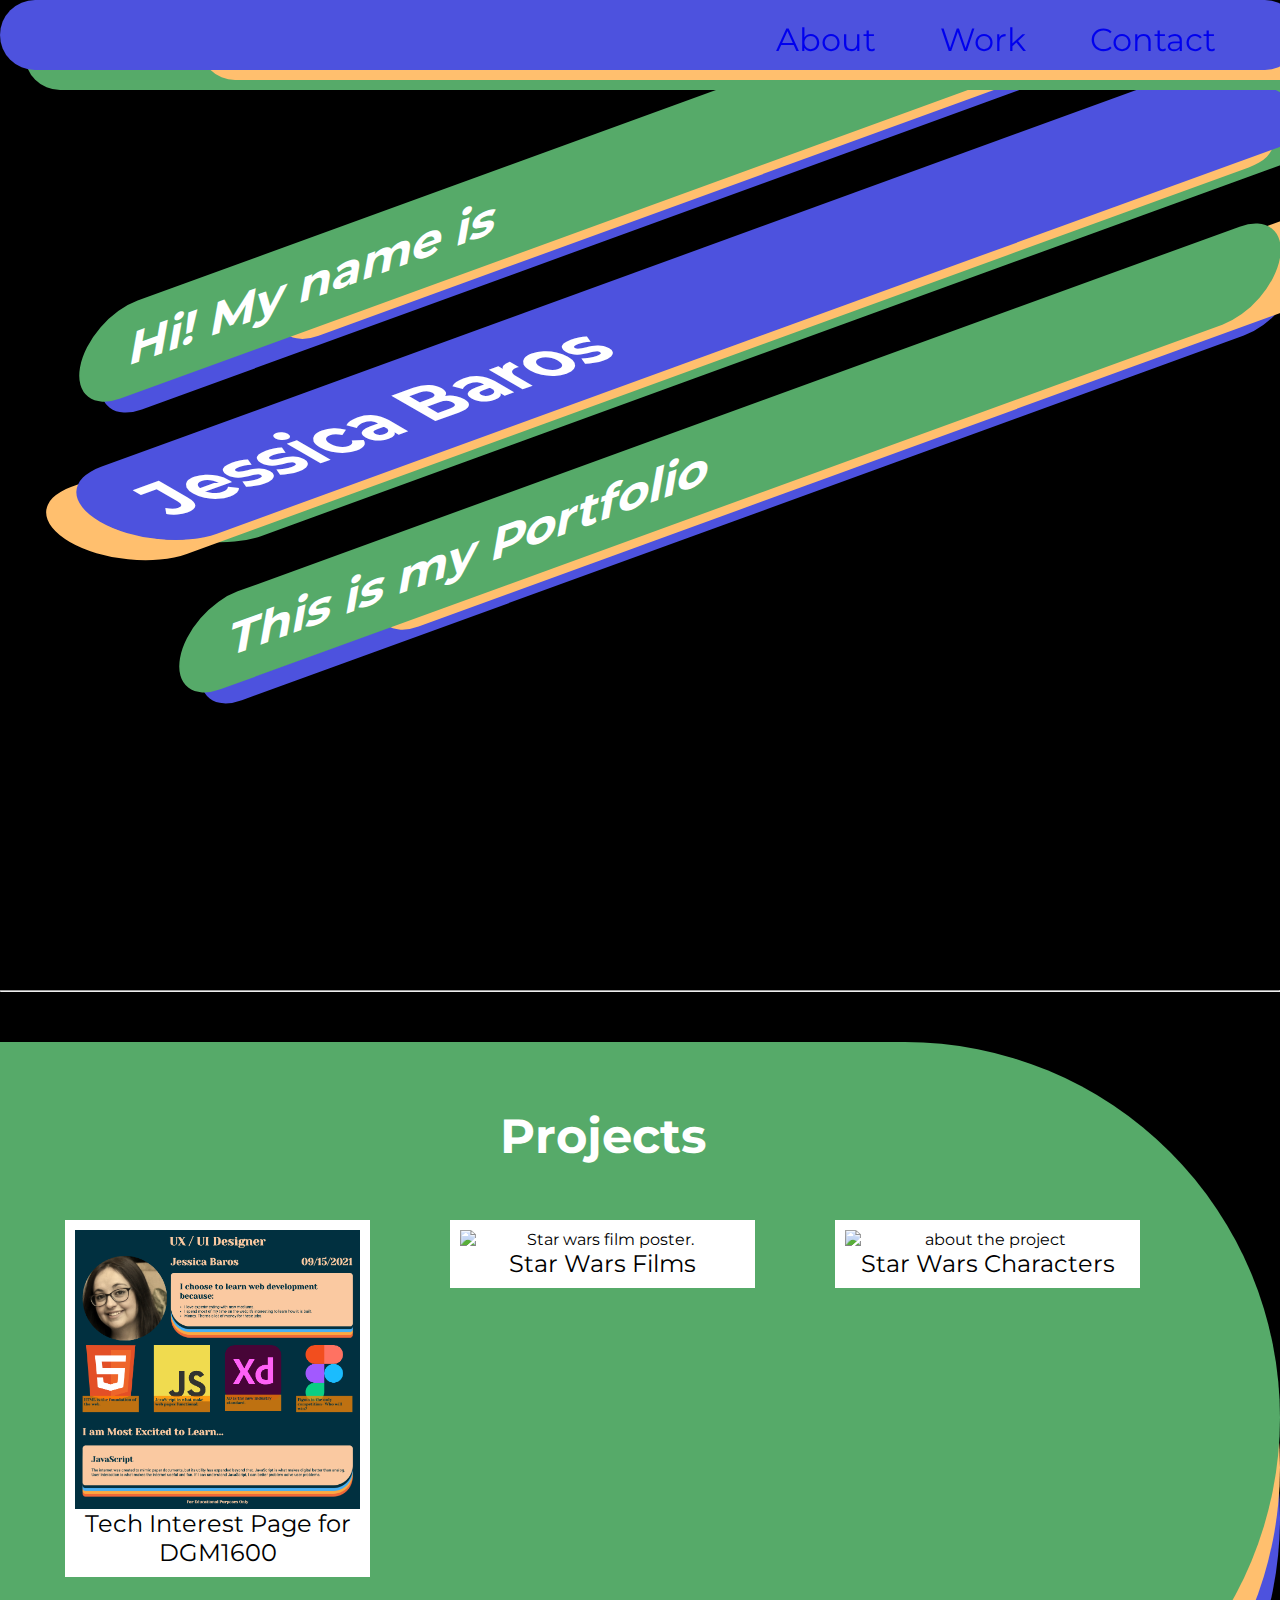
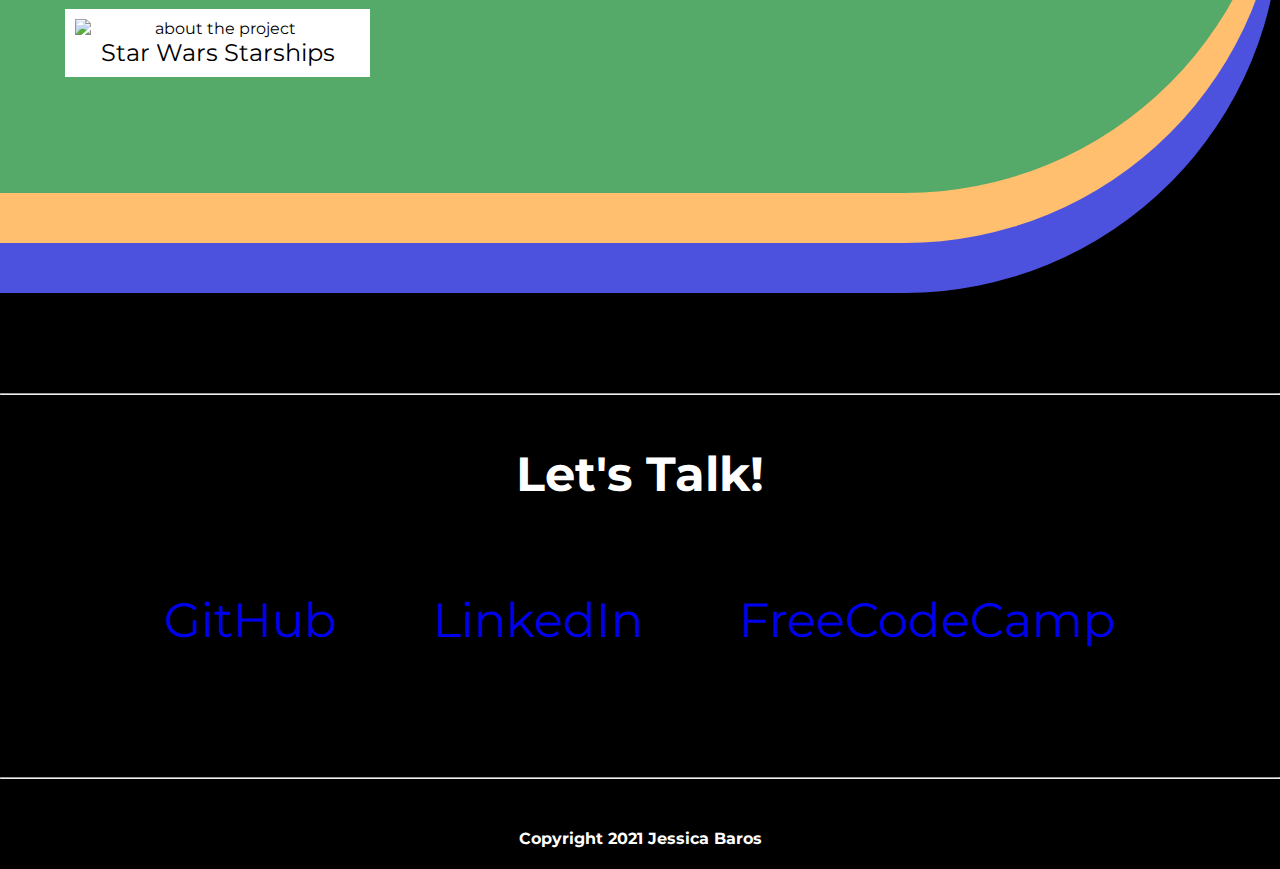
==== index.html @ e7772ab5 "inital structure for starships" ====
<!DOCTYPE html>
<html lang="en">
<head>
    <meta charset="UTF-8">
    <meta http-equiv="X-UA-Compatible" content="IE=edge">
    <meta name="viewport" content="width=device-width, initial-scale=1.0">
    <title>Jessica's Portfolio</title>
    <link rel="stylesheet" href="style.css">
    <link rel="preconnect" href="https://fonts.googleapis.com">
  <link rel="preconnect" href="https://fonts.gstatic.com" crossorigin>
  <link href="https://fonts.googleapis.com/css2?family=Montserrat:wght@100;900&display=swap" rel="stylesheet">

    <!----------------------------------------------------Icon library-->
    <link
    rel="stylesheet"
    href="https://use.fontawesome.com/releases/v5.8.2/css/all.css"
    integrity="sha384-oS3vJWv+0UjzBfQzYUhtDYW+Pj2yciDJxpsK1OYPAYjqT085Qq/1cq5FLXAZQ7Ay"
    crossorigin="anonymous"/>
</head>
<body>

<!----------------------------------------------------Navigation-->
<nav id="navbar">
  <ul>
    <a href="#welcome-section">
      <li>
      About
      </li>
    </a>
    <a href="#projects">
      <li>
      Work
      </li>
    </a>
    <a href="#contact">
      <li>
      Contact
      </li>
    </a>
  </ul>
</nav>

  <!--------------------------------------------Welcome-Section-->
<header id="welcome-section">
  <h2 class="slantedtextdown">Hi! My name is</h2>
  <h1 class="slantedtextup">Jessica Baros</h1>
  <h2 id="lineThree" class="slantedtextdown">This is my Portfolio</h2>

</header>
<main>
  <hr>
  <!-------------------------------------------------Projects-->
<section id="projects">
  
  <h2>
    Projects
  </h2>
  <div class="project-grid">
    <a href="https://jessicabaros.github.io/practiceProject01/"><figure class="project-tile">
      <img src="./images/PracticeProject01.png" alt="Practice Project for DGM1600">
      <figcaption>
        Tech Interest Page for DGM1600
      </figcaption>
    </figure>
    </a>
    <a href="/films/index.html"><figure class="project-tile">
      <img src="https://starwars-visualguide.com/assets/img/films/1.jpg" alt="Star wars film poster.">
      <figcaption>
        Star Wars Films
      </figcaption>
    </figure>
    </a>
    <a href="/characters/index.html"><figure class="project-tile">
      <img src="https://starwars-visualguide.com/assets/img/characters/1.jpg" alt="about the project">
      <figcaption>
        Star Wars Characters
      </figcaption>
    </figure>
    </a>
    <a href="/starships/index.html"><figure class="project-tile">
      <img src="https://picsum.photos/400/400" alt="about the project">
      <figcaption>
        Star Wars Starships
      </figcaption>
    </figure>
    </a>
  </div>
</section>

  <!------------------------------------------------Contact-->
<section id="contact">
  <hr>
  <h2>
    Let's Talk!
  </h2>
  <div>
    <a id="profile-link" href="https://github.com/JessicaBaros" target="_blank"><i class="fab fa-github"></i>GitHub</a>
    <a class="profile-links" href="https://www.linkedin.com/in/jessica-baros" target="_blank"><i class="fab fa-linkedin"></i>LinkedIn</a>
    <a class="profile-links" href="https://www.freecodecamp.org/jessica22baros" target="_blank"><i class="fab fa-free-code-camp"></i> FreeCodeCamp</a>
</div>
</section>
</main>
<footer>
  <hr>
<h4>
Copyright 2021 Jessica Baros</h4>
</footer>  
</body>


</html>
---- style.css ----
/************************************************* Default*/
:root {
  --primary-color:black;
  --secondary-color:#4D52DE;
  --primaryword-color:white;
  --secondaryword-color:black;
  --firstaccent-color:#FFBF6E;
  --secondaccent-color:#56AA69;

  font-family: 'Montserrat', sans-serif;
  
}
html {
  scroll-behavior: smooth;
}
body {
    background: var(--primary-color);
    padding:0px;
    margin:0px;
    color: var(--primaryword-color);
    
  }
  a {
    text-decoration: none;
    transition: all .9s ease;
  }
  a:visited {
    color:inherit;
  }
  a:hover {
    transform: scale(1.2);
  }
  hr {
    margin:50px 0px 50px 0px
  }
  /*******************************Navigation*/
  nav {
    position:fixed;
    top:0px;
    width:100%;
    height:50px;
    background: var(--secondary-color);
    z-index:1;
    border-radius: 50px;
    padding:10px;
    box-shadow:
        200px 10px 0 0px var(--firstaccent-color),
        25px 20px 0 0px var(--secondaccent-color);
    font-size: 2em;
  }
  nav ul {
    display:flex;
    list-style:none;
    justify-content:flex-end;
    margin:10px;
  }
  nav li {
    padding-right:2em;
  }
  /**************************Welcome-Section*/
  header {
    position:relative;
    top:60px;
    
  }
  #welcome-section {
    height:100vh;
  }
.slantedtextup {
  transform:skew(60deg, -20deg) scaleY(.56667);
  background-color: var(--secondary-color);
  padding:20px 20px 20px 50px;
  margin-left: 100px;
  margin-top:50px;
  border-radius: 60px;
  box-shadow:
  -40px 10px 0 0px var(--firstaccent-color),
  25px 20px 0 0px var(--secondaccent-color);
}
.slantedtextdown {
  transform:skew(-10deg, -20deg) scaleY(1);
  background-color: var(--secondaccent-color);
  padding:20px 20px 20px 50px;
  margin-left: 80px;
  border-radius: 50px;
  box-shadow:
  200px 10px 0 0px var(--firstaccent-color),
  25px 20px 0 0px var(--secondary-color);
}
#lineThree {
  margin-left:180px;
}
h1 {
  font-size: 4em;
}
h2 {
  font-size: 3em;
}
/*********************************Projects*/
#projects {
  background: var(--secondaccent-color);
  border-radius: 0px 500px 500px 0px;
  padding:25px 100px 100px 25px;
  box-shadow:
  0px 50px 0 0px var(--firstaccent-color),
  0px 100px 0 0px var(--secondary-color);
  text-align: center;
  margin-bottom: 200px;
}
.project-grid {
  display: grid;
  grid-template-columns: repeat(auto-fit, minmax(320px, 1fr));
}
figure {
  display: flex;
  flex-direction: column;
  background: var(--primaryword-color);
  color: var(--secondaryword-color);
  padding: 10px;
  
}
figure img {
  
  max-height:400px;
}
figcaption {
  font-size: 1.5em;
  text-align: center;
  
}
/**********************************Contact*/
#contact {
  text-align: center;
  
}
#contact div {
  display: flex;
  justify-content: center;
  flex-wrap: wrap;
}
#contact a {
  padding: 1em;
  font-size: 3em;

}

footer {
  text-align: center;
  margin-top: 5em;
}

/********************************************Break Points*/
@media screen and (max-width: 425px) {
    h1 {
      font-size: 3em;

    }
    h2 {
      font-size: 1.3em;

    }
    nav {
      font-size: 1em;
    }
    #contact a {
      font-size: 2em;

    }
}
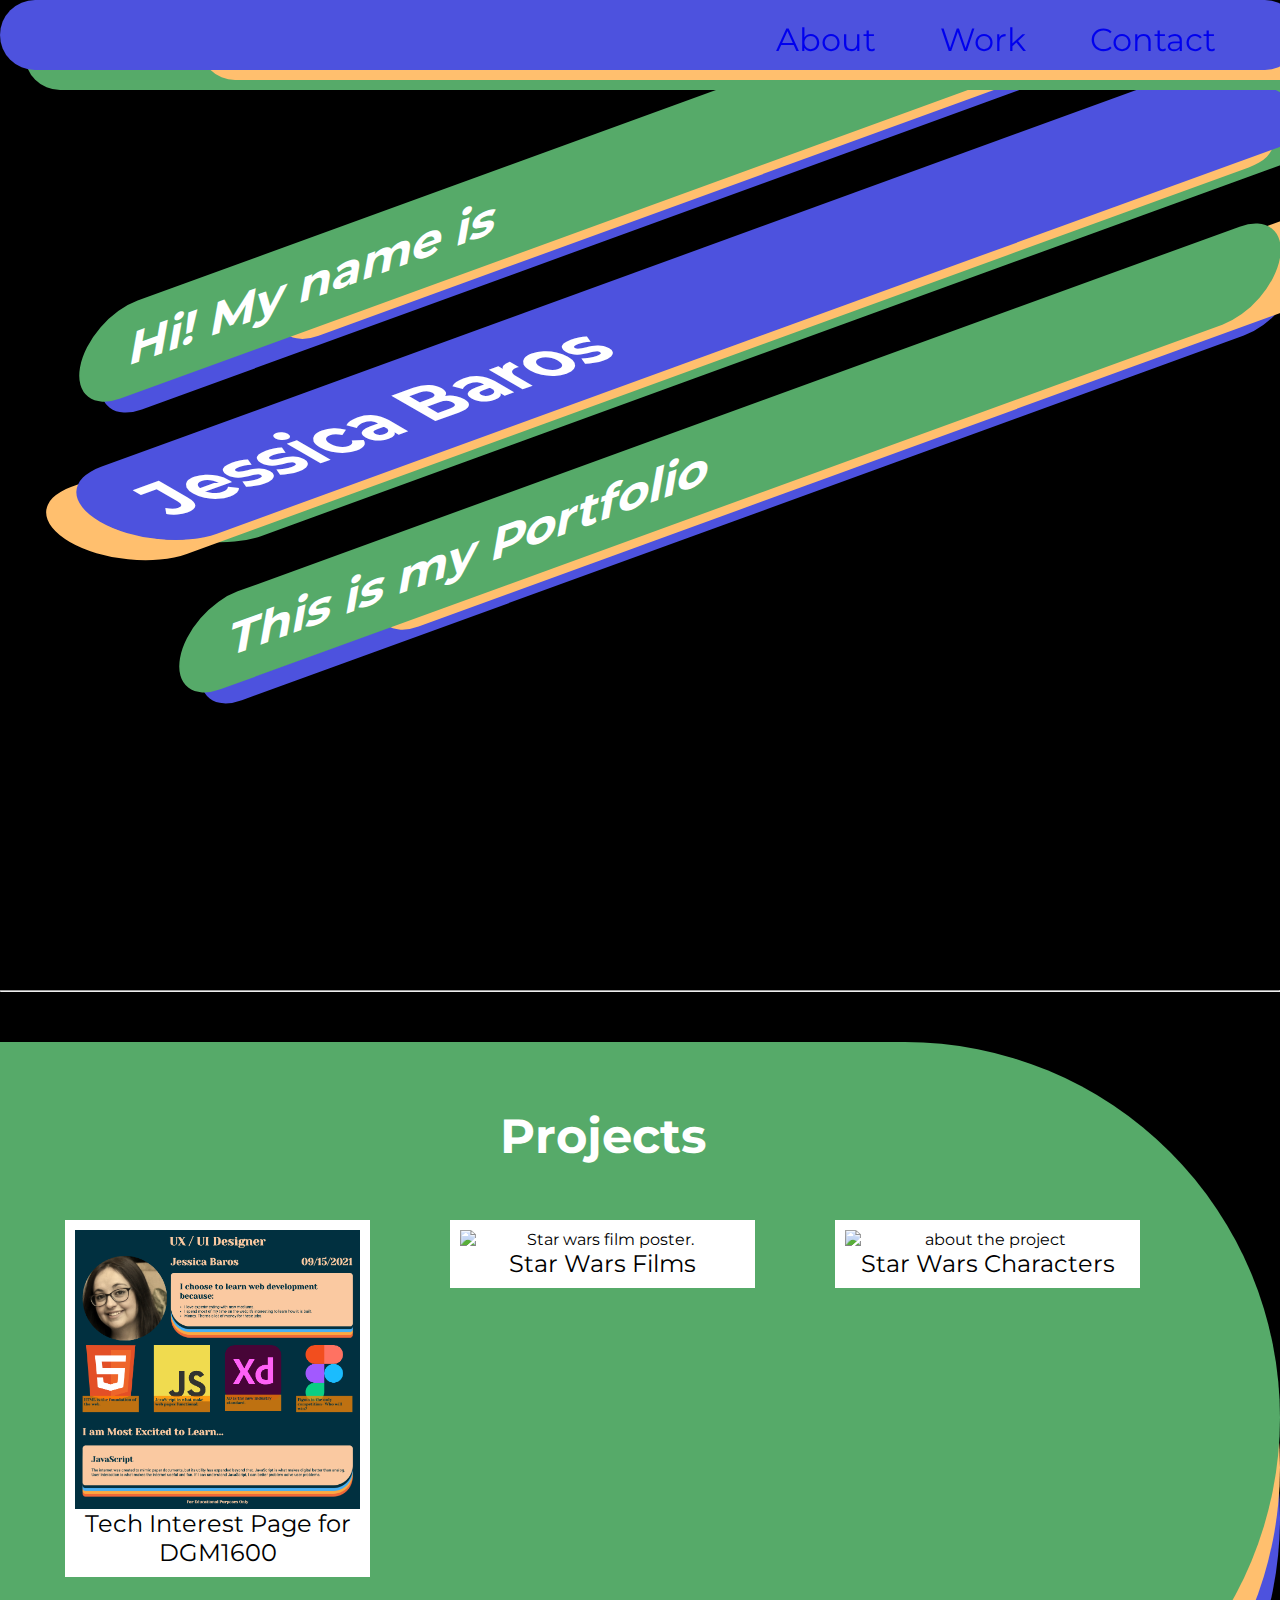
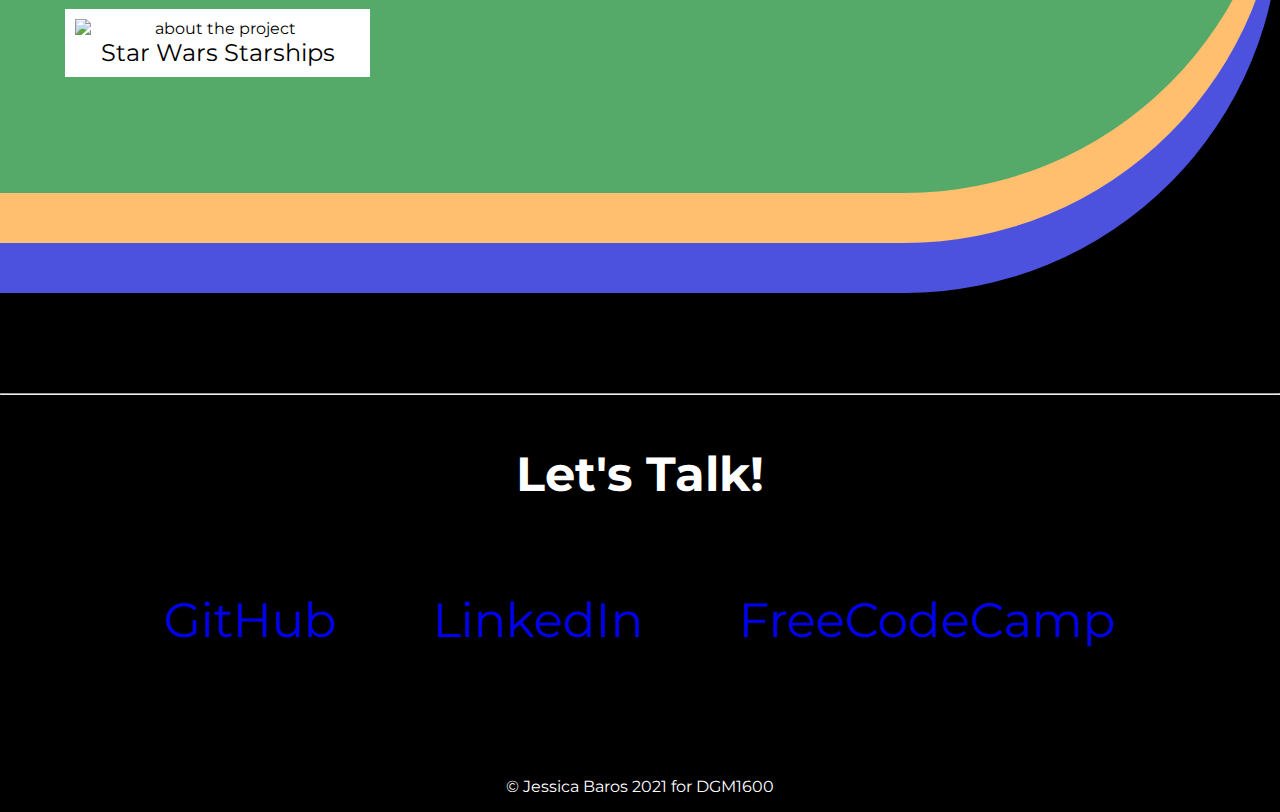
==== commit 5128c575: "begining to populate Starships" ====
--- a/index.html
+++ b/index.html
@@ -101,10 +101,8 @@
 </section>
 </main>
 <footer>
-  <hr>
-<h4>
-Copyright 2021 Jessica Baros</h4>
-</footer>  
+  <p>&copy Jessica Baros 2021 for DGM1600</p>
+</footer> 
 </body>
 
 
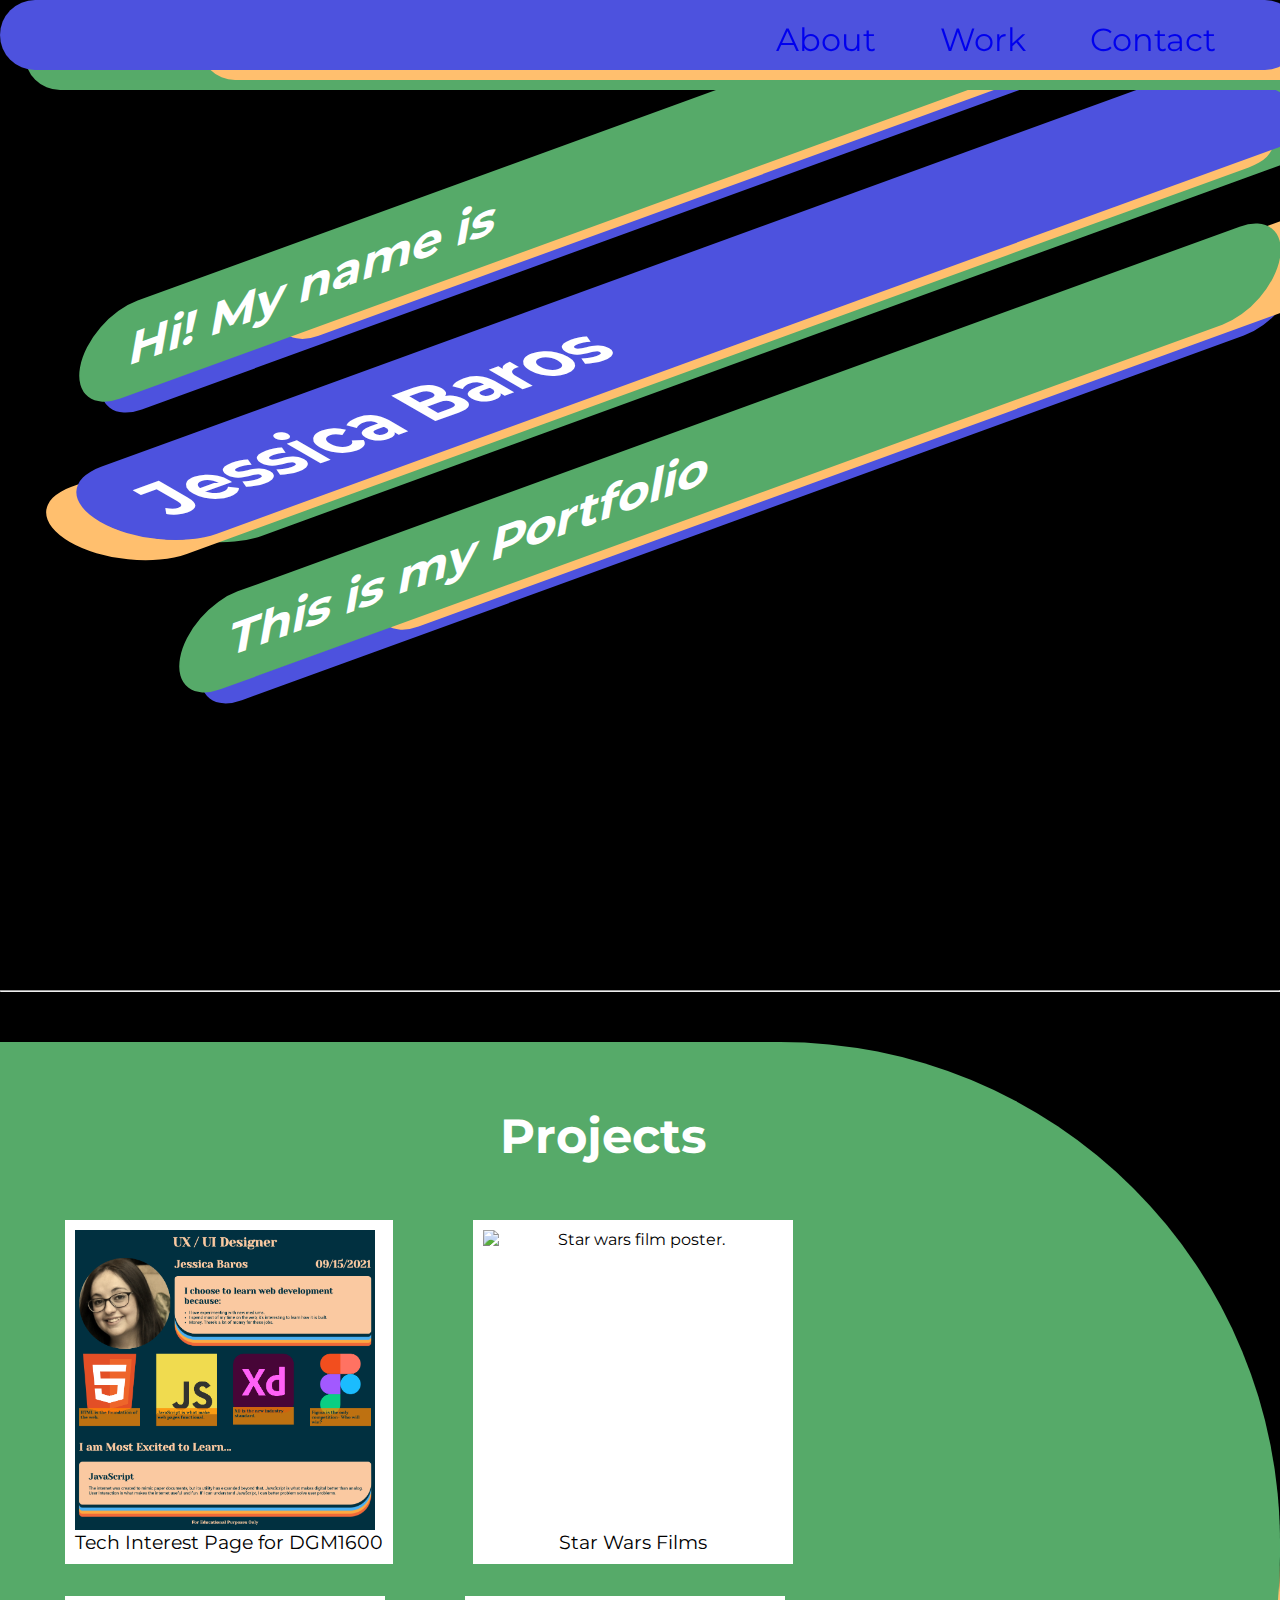
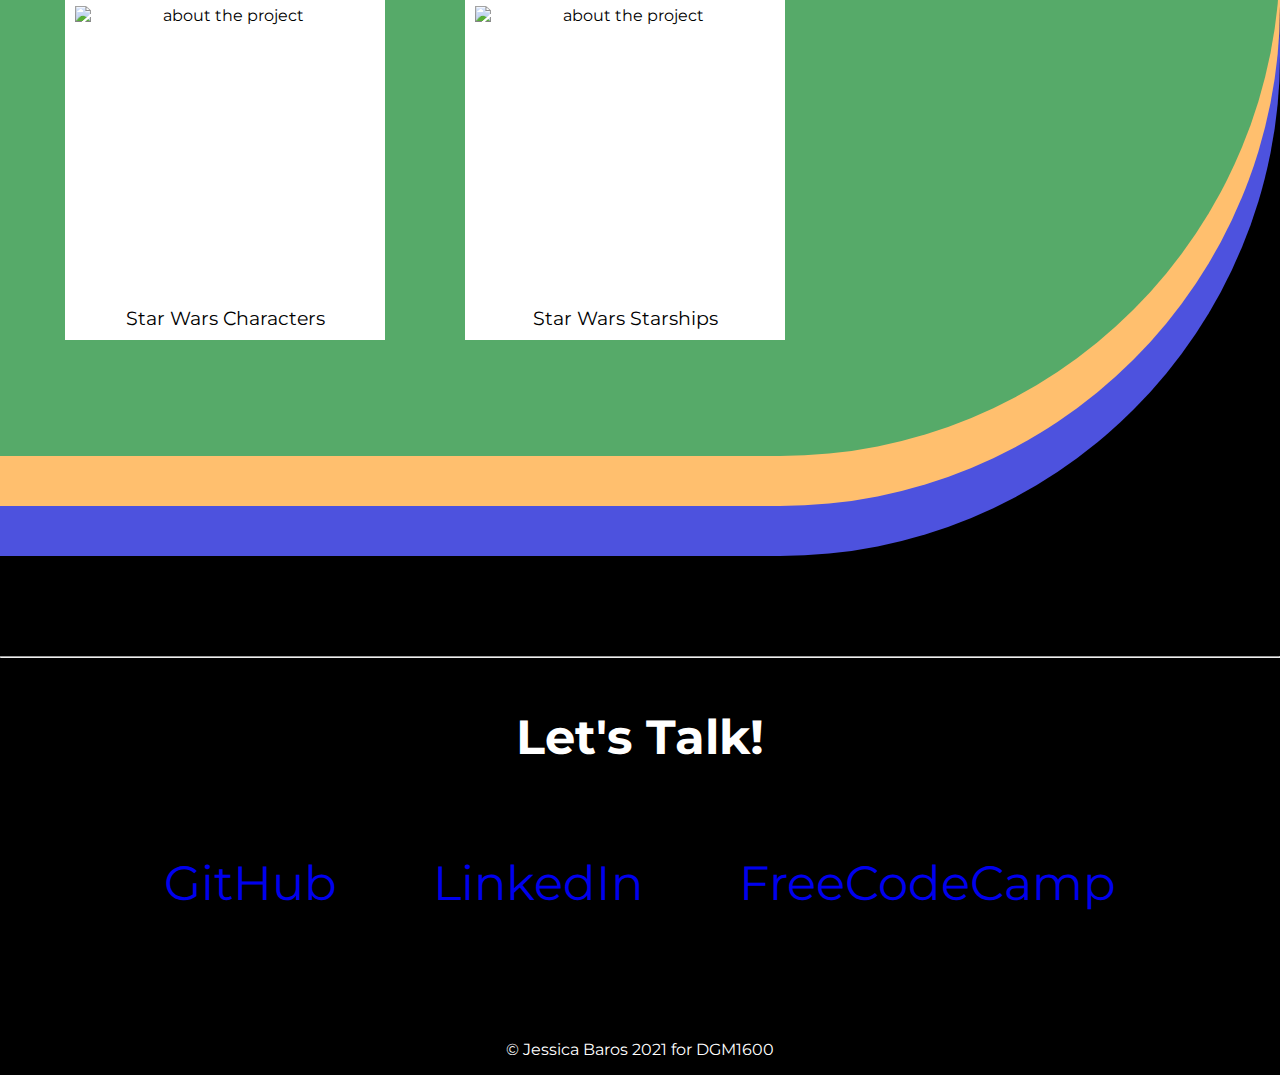
==== commit 4bcb03b0: "fixing misc broken items" ====
--- a/index.html
+++ b/index.html
@@ -17,10 +17,10 @@
     integrity="sha384-oS3vJWv+0UjzBfQzYUhtDYW+Pj2yciDJxpsK1OYPAYjqT085Qq/1cq5FLXAZQ7Ay"
     crossorigin="anonymous"/>
 </head>
-<body>
+<body class="mybody">
 
 <!----------------------------------------------------Navigation-->
-<nav id="navbar">
+<nav id="navbar" class="mynavbar">
   <ul>
     <a href="#welcome-section">
       <li>
@@ -41,7 +41,7 @@
 </nav>
 
   <!--------------------------------------------Welcome-Section-->
-<header id="welcome-section">
+<header id="welcome-section"class="myheader">
   <h2 class="slantedtextdown">Hi! My name is</h2>
   <h1 class="slantedtextup">Jessica Baros</h1>
   <h2 id="lineThree" class="slantedtextdown">This is my Portfolio</h2>
@@ -78,7 +78,7 @@
     </figure>
     </a>
     <a href="/starships/index.html"><figure class="project-tile">
-      <img src="https://picsum.photos/400/400" alt="about the project">
+      <img src="https://starwars-visualguide.com/assets/img/starships/15.jpg" alt="about the project">
       <figcaption>
         Star Wars Starships
       </figcaption>
--- a/style.css
+++ b/style.css
@@ -1,3 +1,4 @@
+
 /************************************************* Default*/
 :root {
   --primary-color:black;
@@ -108,8 +109,9 @@
   margin-bottom: 200px;
 }
 .project-grid {
-  display: grid;
-  grid-template-columns: repeat(auto-fit, minmax(320px, 1fr));
+  display: flex;
+  flex-wrap: wrap;
+  
 }
 figure {
   display: flex;
@@ -117,15 +119,18 @@
   background: var(--primaryword-color);
   color: var(--secondaryword-color);
   padding: 10px;
+}  
+figure img {
+  width: 300px;
+  height: 300px;
+  object-fit: cover;
   
-}
-figure img {
-  
-  max-height:400px;
+
 }
 figcaption {
-  font-size: 1.5em;
+  font-size: 1.2em;
   text-align: center;
+  padding:0px;
   
 }
 /**********************************Contact*/
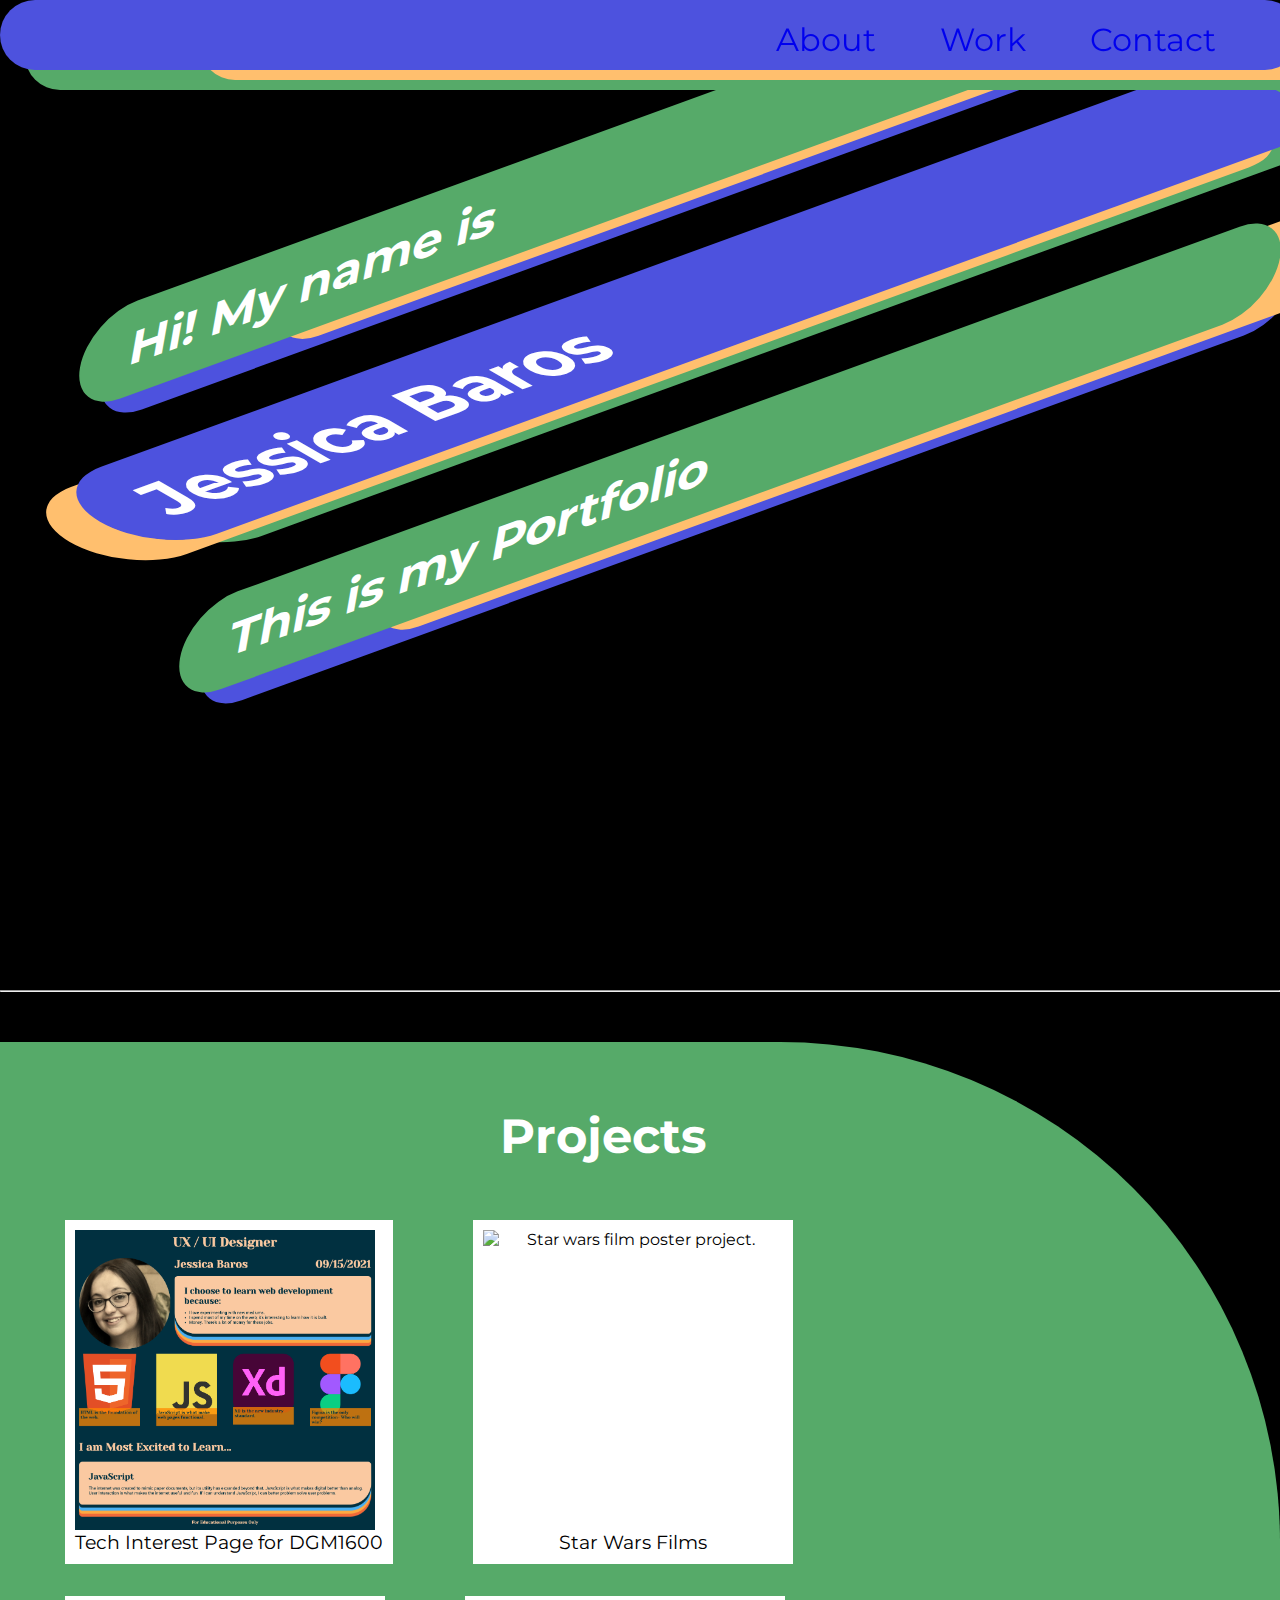
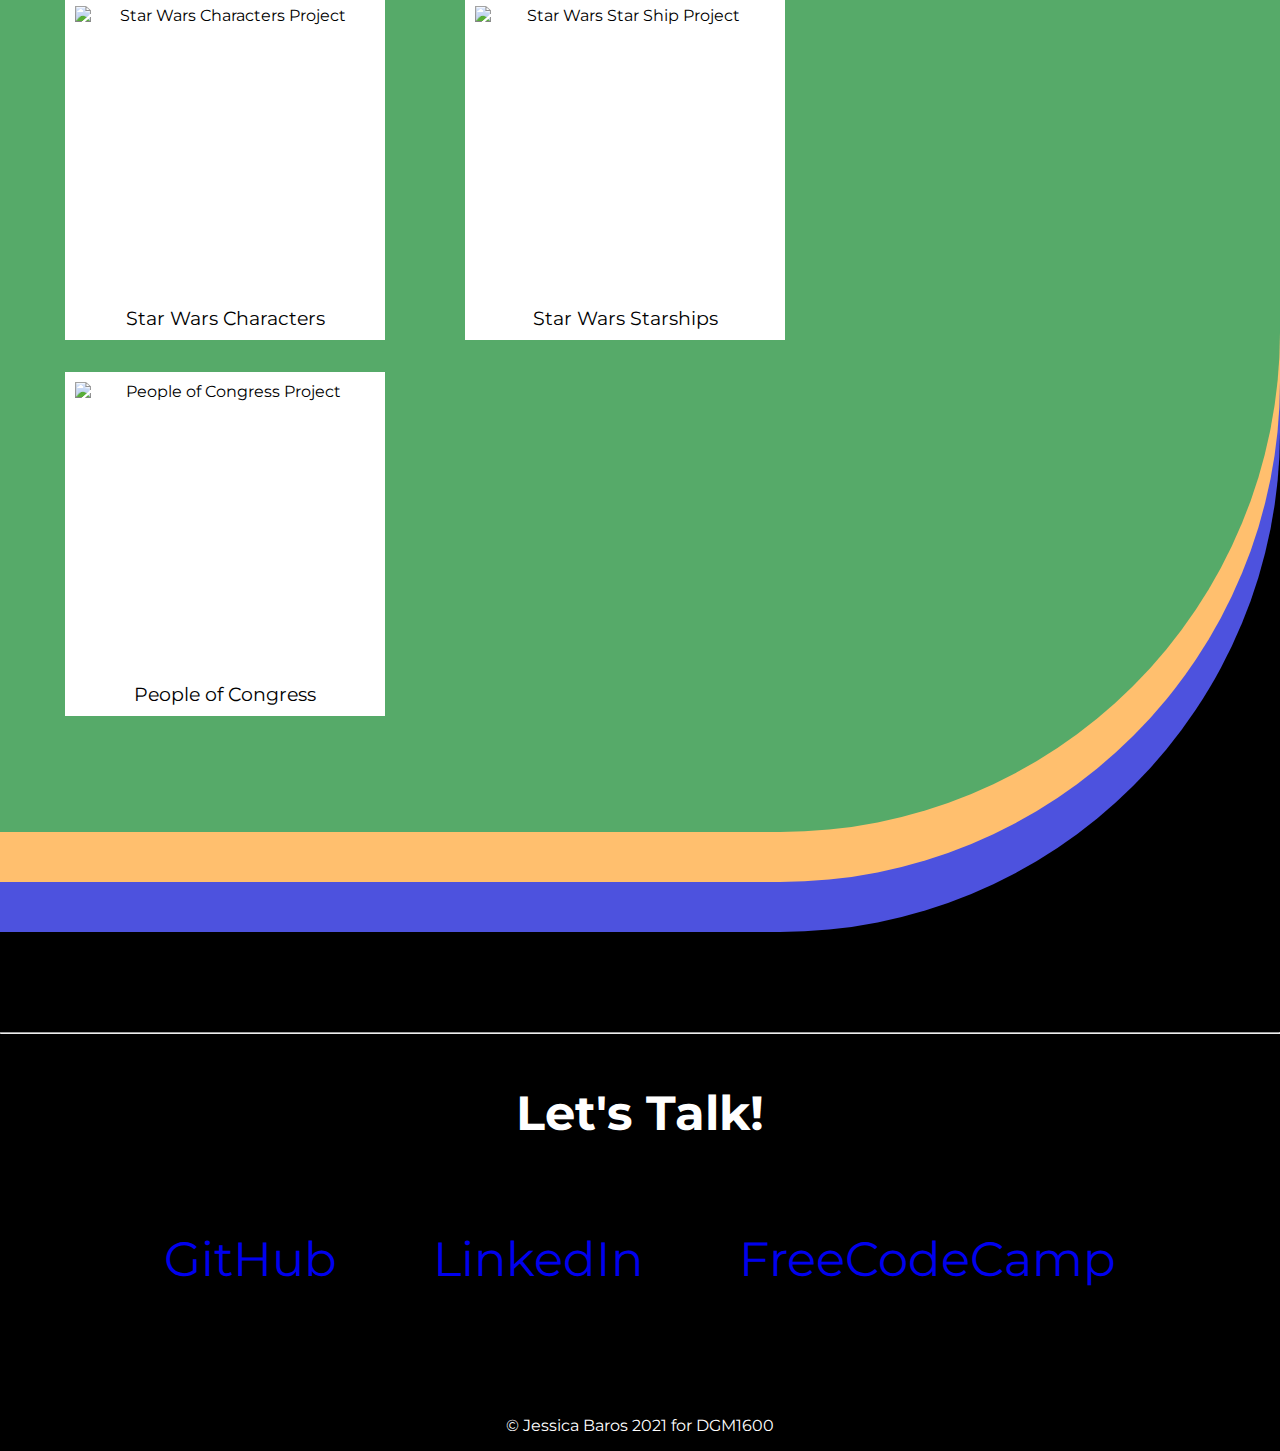
==== commit 8c37d10c: "added senators data and congress page" ====
--- a/index.html
+++ b/index.html
@@ -7,8 +7,8 @@
     <title>Jessica's Portfolio</title>
     <link rel="stylesheet" href="style.css">
     <link rel="preconnect" href="https://fonts.googleapis.com">
-  <link rel="preconnect" href="https://fonts.gstatic.com" crossorigin>
-  <link href="https://fonts.googleapis.com/css2?family=Montserrat:wght@100;900&display=swap" rel="stylesheet">
+    <link rel="preconnect" href="https://fonts.gstatic.com" crossorigin>
+    <link href="https://fonts.googleapis.com/css2?family=Montserrat:wght@100;900&display=swap" rel="stylesheet">
 
     <!----------------------------------------------------Icon library-->
     <link
@@ -64,23 +64,30 @@
     </figure>
     </a>
     <a href="/films/index.html"><figure class="project-tile">
-      <img src="https://starwars-visualguide.com/assets/img/films/1.jpg" alt="Star wars film poster.">
+      <img src="https://starwars-visualguide.com/assets/img/films/1.jpg" alt="Star wars film poster project.">
       <figcaption>
         Star Wars Films
       </figcaption>
     </figure>
     </a>
     <a href="/characters/index.html"><figure class="project-tile">
-      <img src="https://starwars-visualguide.com/assets/img/characters/1.jpg" alt="about the project">
+      <img src="https://starwars-visualguide.com/assets/img/characters/1.jpg" alt="Star Wars Characters Project">
       <figcaption>
         Star Wars Characters
       </figcaption>
     </figure>
     </a>
     <a href="/starships/index.html"><figure class="project-tile">
-      <img src="https://starwars-visualguide.com/assets/img/starships/15.jpg" alt="about the project">
+      <img src="https://starwars-visualguide.com/assets/img/starships/15.jpg" alt="Star Wars Star Ship Project">
       <figcaption>
         Star Wars Starships
+      </figcaption>
+    </figure>
+    </a>
+    <a href="/congress/index.html"><figure class="project-tile">
+      <img src="https://picsum.photos/200/300" alt="People of Congress Project">
+      <figcaption>
+        People of Congress
       </figcaption>
     </figure>
     </a>
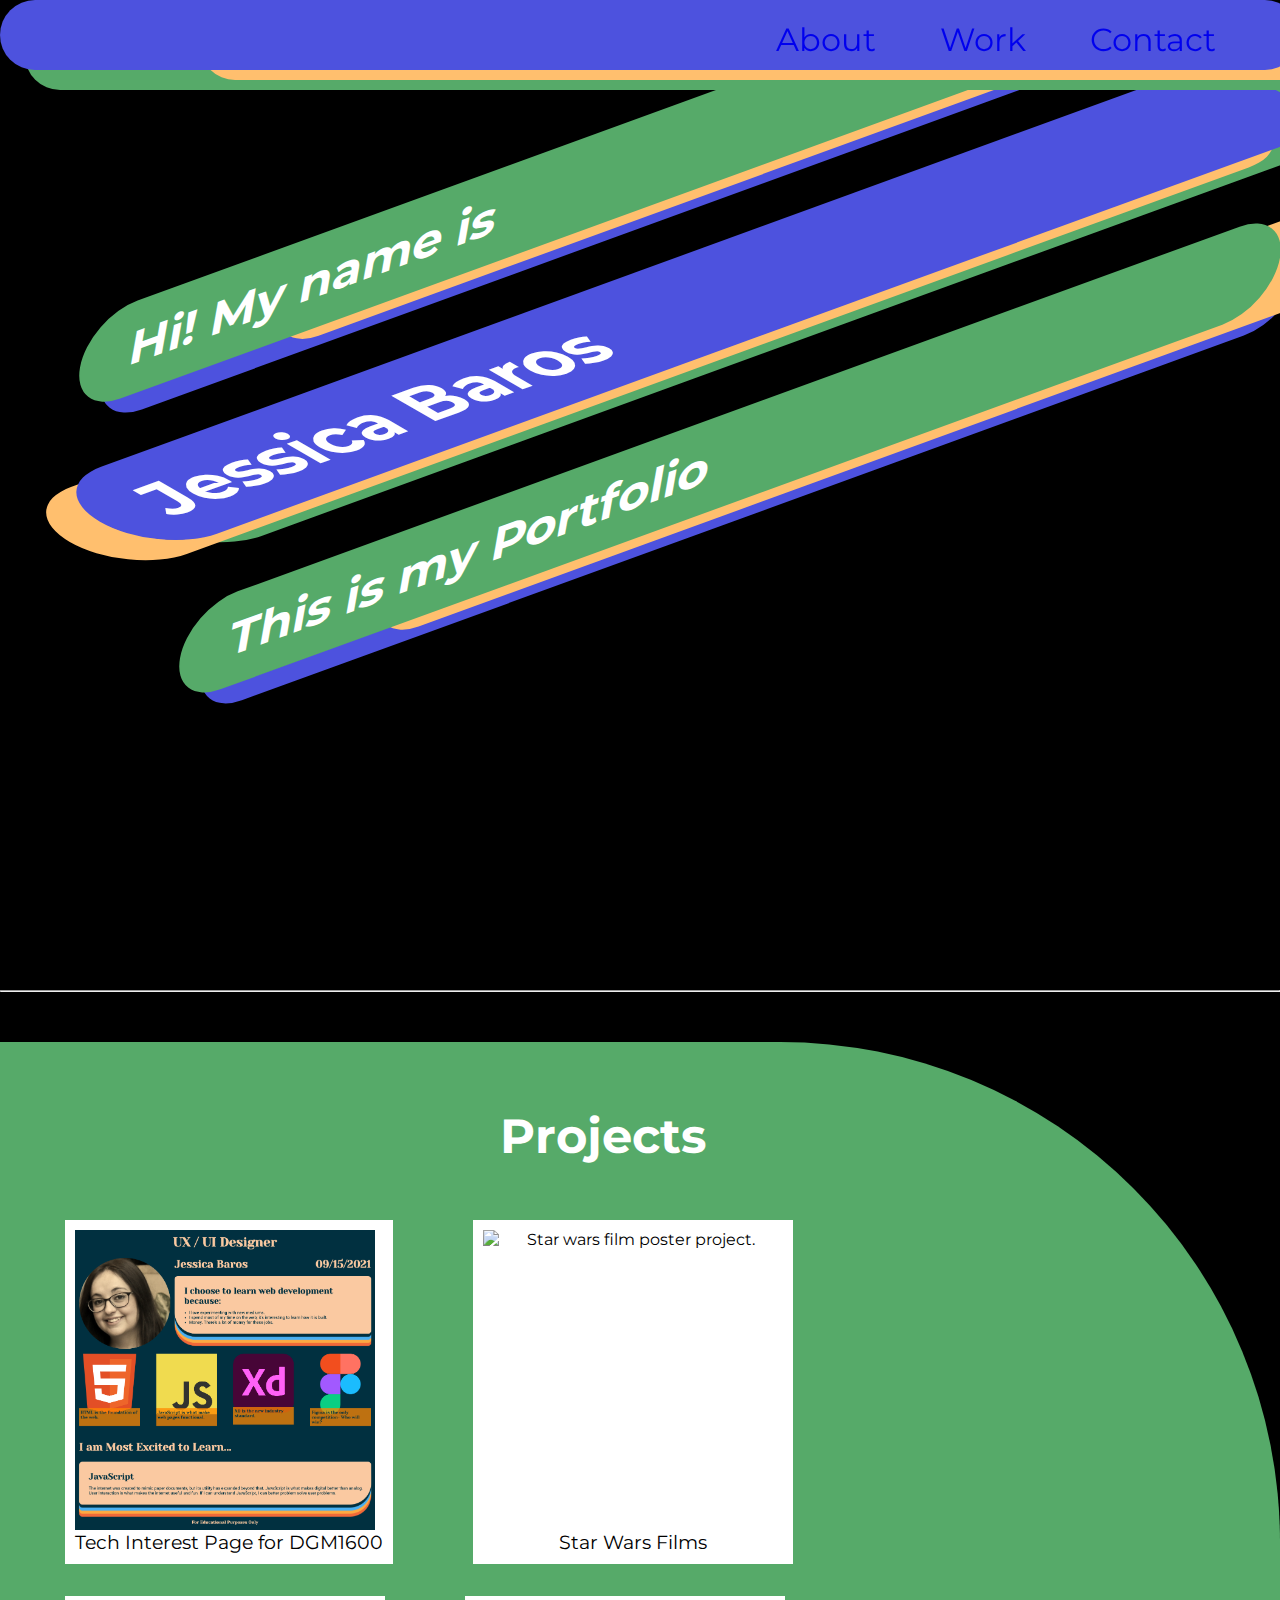
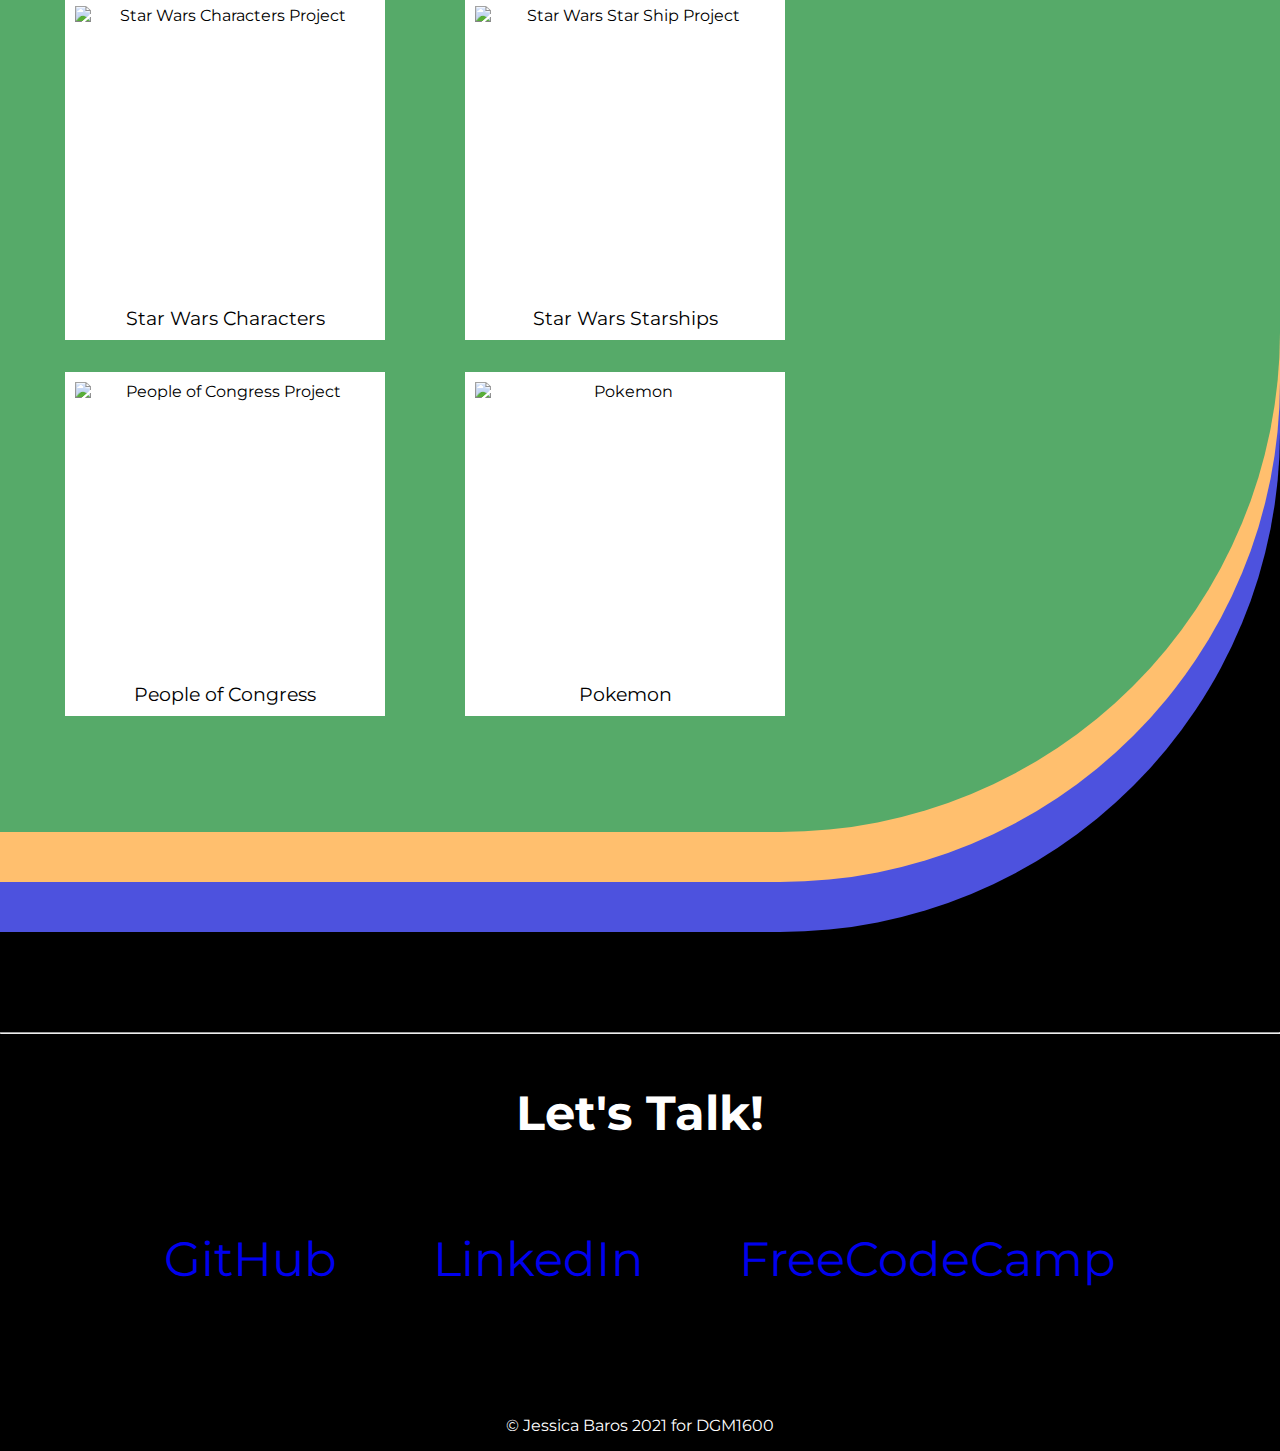
==== commit bfc58865: "begining card formats" ====
--- a/index.html
+++ b/index.html
@@ -91,6 +91,14 @@
       </figcaption>
     </figure>
     </a>
+  </a>
+  <a href="/pokemon/index.html"><figure class="project-tile">
+    <img src="https://picsum.photos/200/300" alt="Pokemon">
+    <figcaption>
+      Pokemon
+    </figcaption>
+  </figure>
+  </a>
   </div>
 </section>
 
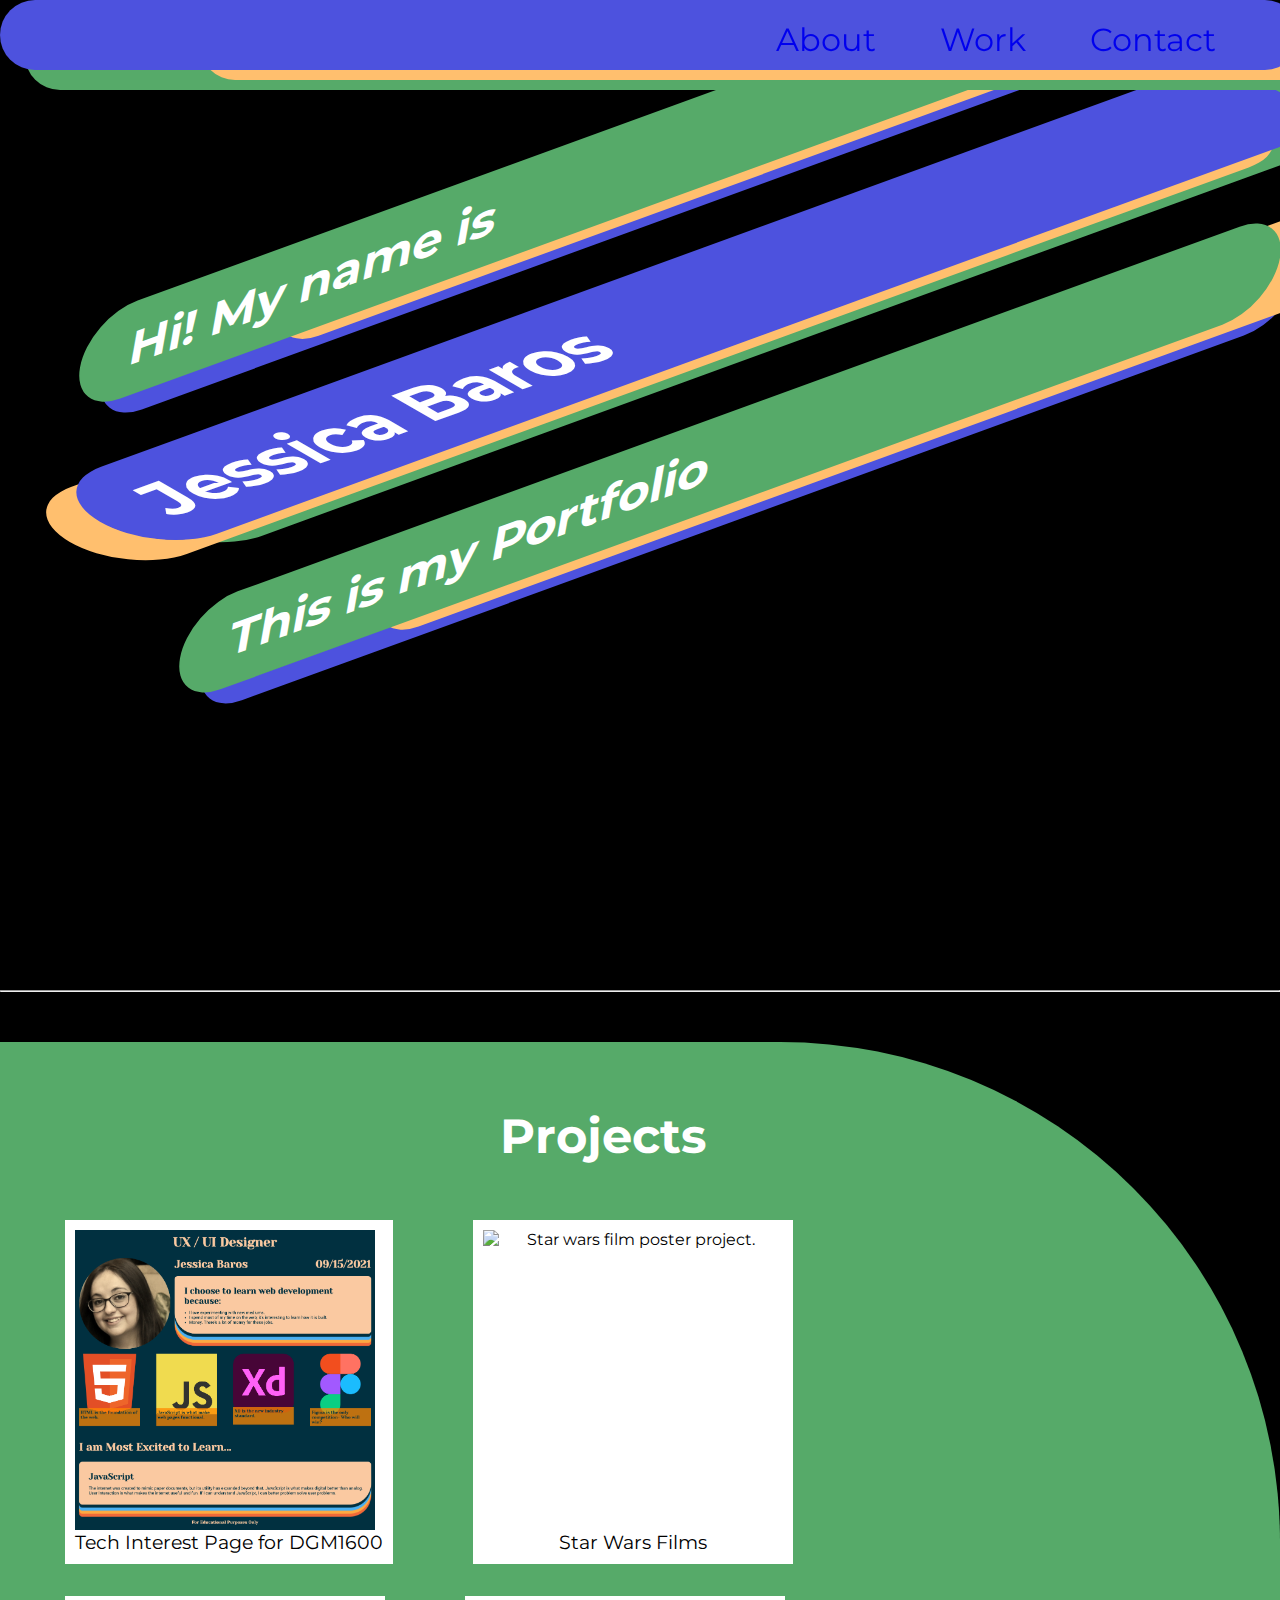
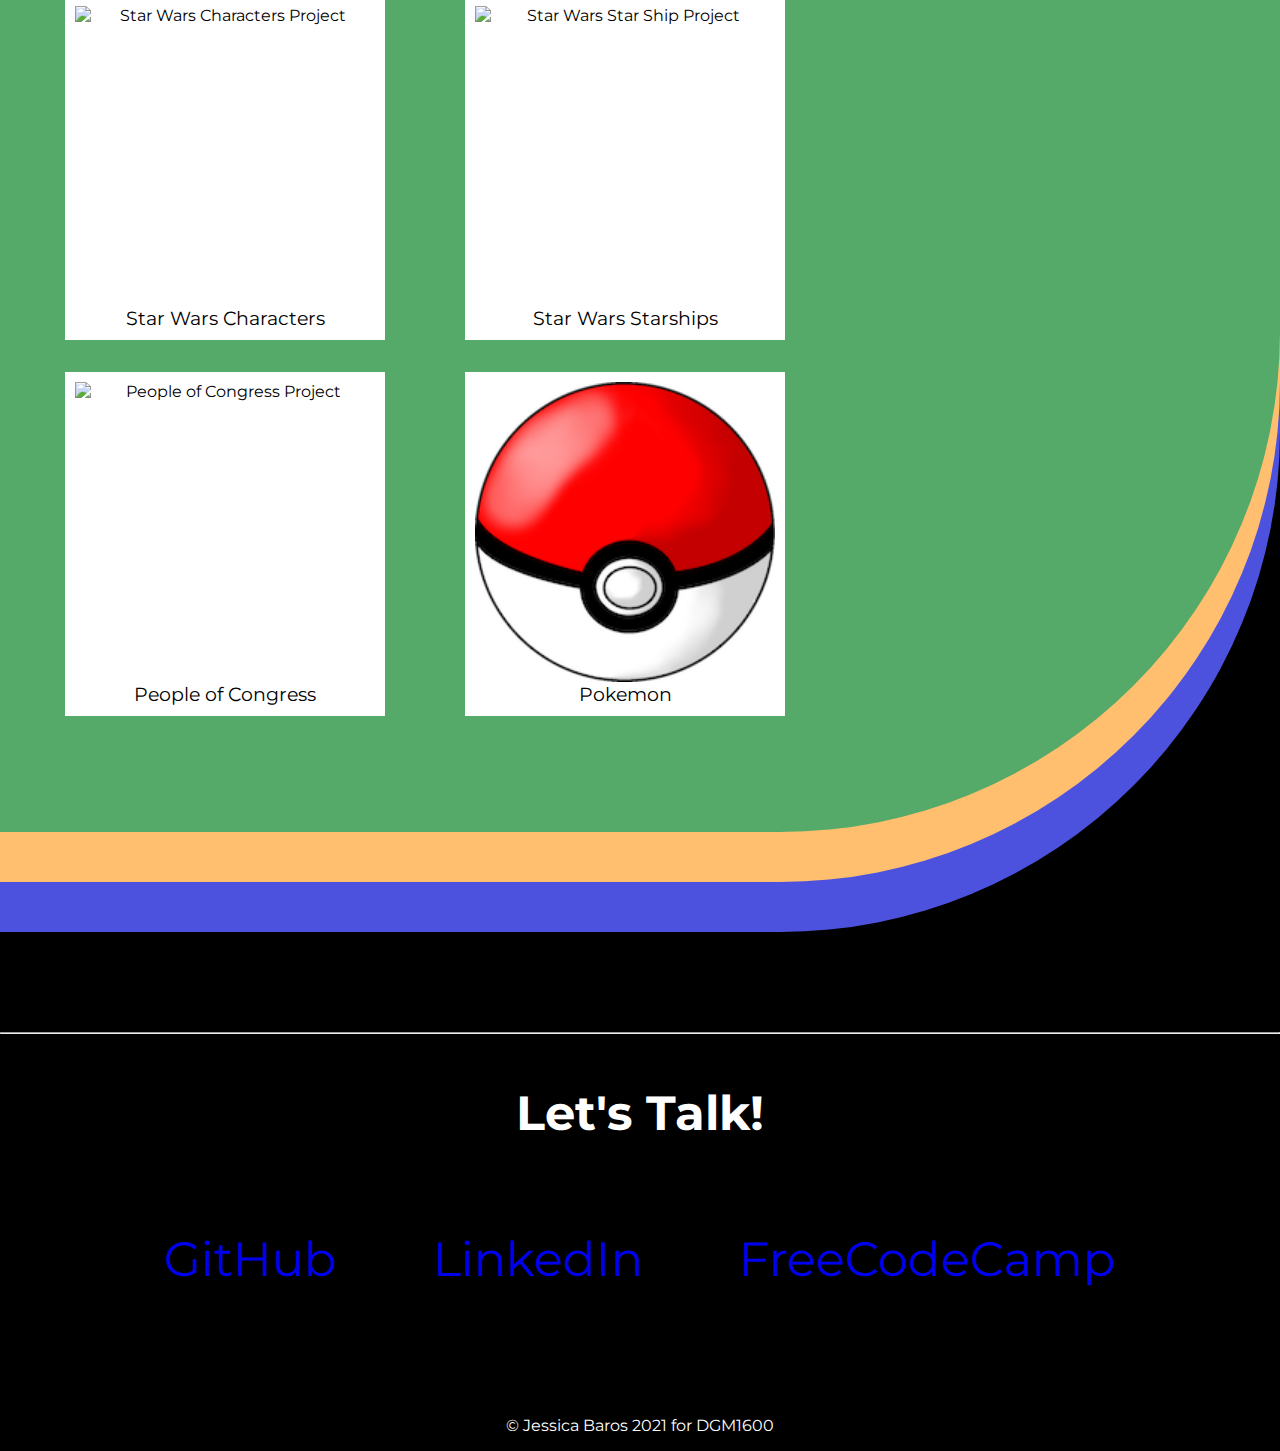
==== commit 10e8ec93: "Basic Pokemon page done" ====
--- a/index.html
+++ b/index.html
@@ -85,7 +85,7 @@
     </figure>
     </a>
     <a href="/congress/index.html"><figure class="project-tile">
-      <img src="https://picsum.photos/200/300" alt="People of Congress Project">
+      <img src="https://www.whitehouse.gov/wp-content/uploads/2021/01/about_the_white_house.jpg" alt="People of Congress Project">
       <figcaption>
         People of Congress
       </figcaption>
@@ -93,7 +93,7 @@
     </a>
   </a>
   <a href="/pokemon/index.html"><figure class="project-tile">
-    <img src="https://picsum.photos/200/300" alt="Pokemon">
+    <img src="../images/pokeball.png" alt="Pokemon">
     <figcaption>
       Pokemon
     </figcaption>
--- a/style.css
+++ b/style.css
@@ -171,4 +171,23 @@
       font-size: 2em;
 
     }
+}
+/***********************************************Button*/
+button{
+  background:var(--secondaccent-color);
+  color:var(--primaryword-color);
+  border:none;
+  padding:1rem;
+  margin:1rem;
+  font-size:1.2rem;
+  font-family: 'Montserrat', sans-serif;
+  font-weight: 600;
+  transition:800ms ease all;
+  border-radius: 50px;
+}
+button:hover {
+  background: var(--secondary-color);
+  box-shadow:
+      20px 5px 0 0px var(--firstaccent-color),
+      5px 15px 0 0px var(--secondaccent-color);
 }